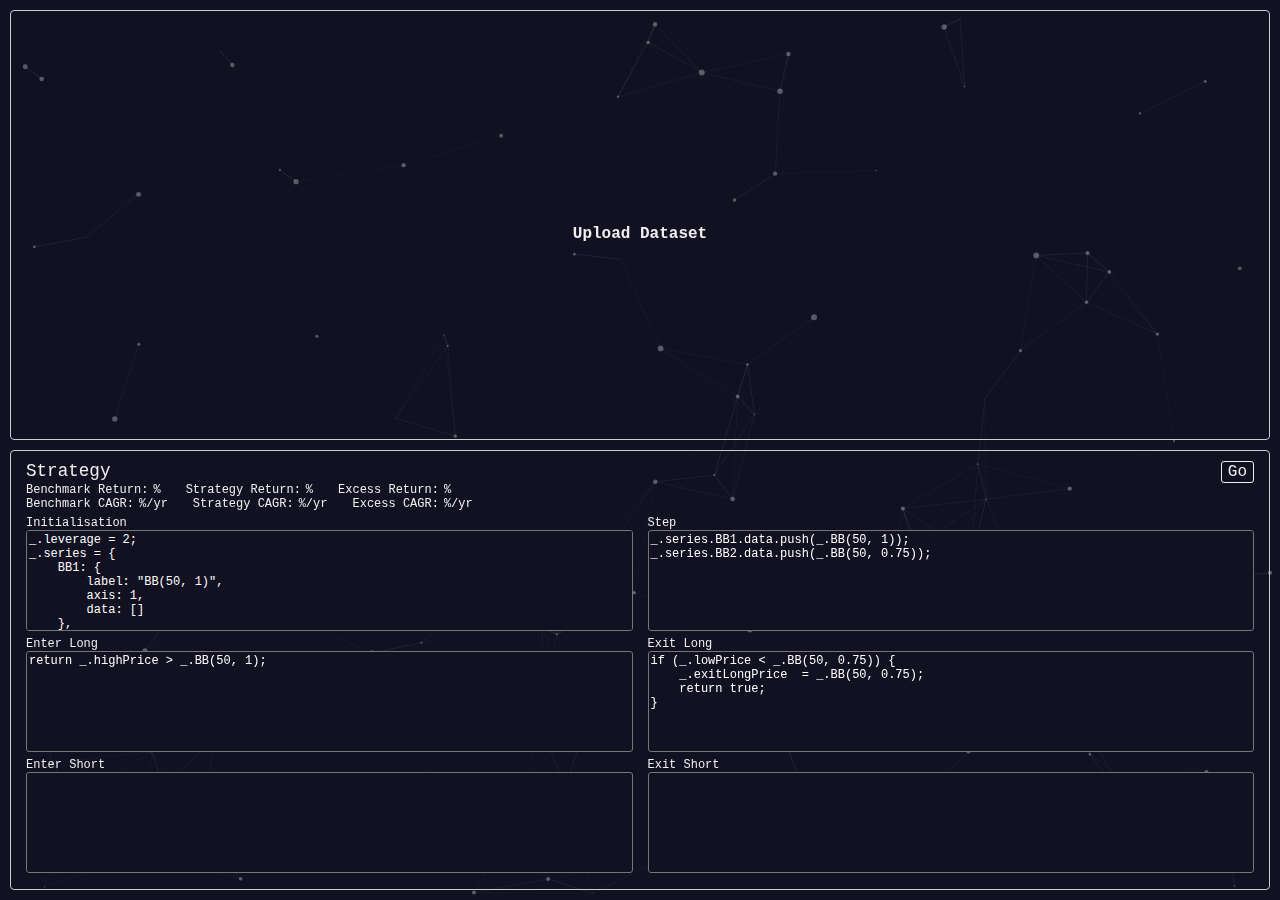
==== index.html @ 2eab0978 "Rename backtest.html to index.html" ====
<html>
<head>
	<title>Strategy Backtesting</title>
	
	<script type="text/javascript" src="js/jquery-1.11.1.min.js"></script>
	<script type="text/javascript" src="js/dygraph.min.js"></script>
	<script type="text/javascript" src="js/particles.min.js"></script>
	<script type="text/javascript" src="js/loadParticles.js"></script>
	<script type="text/javascript" src="js/backtest.js"></script>
	
	<link rel="shortcut icon" type="image/png" href="img/favicon.png""/>
	<link rel="stylesheet" href="css/main.css" />
</head>
<body>
	<div id="divParticles"></div>

	<div id="divChartContainer" class="fileInput">
		<div id="divChart"></div>
		<label id="lblFileInput" for="inpUploadDataset">
			<div>Upload Dataset</div>
			<input id="inpUploadDataset" type="file" style="display: none;"/>
		</label>
	</div>
	
	<div id="divInputs">
		<div id="divStrategyHeader">
			<label>Strategy</label>
			<button id="btnReset" class="fileInput" style="display: none;">Reset</button>
			<button id="btnBacktest" class="fileInput">Go</button>
		</div>
        <div id="divResults">
            <label>Benchmark Return:</label><span id="txtBenchmarkReturn"></span><label>%</label>
            <label>Strategy Return:</label><span id="txtStrategyReturn"></span><label>%</label>
            <label>Excess Return:</label><span id="txtExcessReturn"></span><label>%</label>
            <label>Benchmark CAGR:</label><span id="txtBenchmarkCAGR"></span><label>%/yr</label>
            <label>Strategy CAGR:</label><span id="txtStrategyCAGR"></span><label>%/yr</label>
            <label>Excess CAGR:</label><span id="txtExcessCAGR"></span><label>%/yr</label>
        </div>
        <div id="divParameters">
            <div id="divInit">
                <label>Initialisation</label>
                <textarea id="txtInit"></textArea>
            </div>
            <div id="divStep">
                <label>Step</label>
                <textarea id="txtStep"></textArea>
            </div>
            <div id="divEnterLong">
                <label>Enter Long</label>
                <textarea id="txtEnterLong"></textArea>
            </div>
            <div id="divExitLong">
                <label>Exit Long</label>
                <textarea id="txtExitLong"></textArea>
            </div>
            <div id="divEnterShort">
                <label>Enter Short</label>
                <textarea id="txtEnterShort"></textArea>
            </div>
            <div id="divExitShort">
                <label>Exit Short</label>
                <textarea id="txtExitShort"></textArea>
            </div>
        </div>
	</div>
</body>
</html>
---- css/main.css ----
* {
	font-family: "Courier New", "Courier", monospace, sans-serif;
	color: #eee;
	margin: 0;
}

#divParticles {
	width: 100%;
	height: 100%;
	background-color: #112;
}

#divParticles canvas {
	position: absolute;
	width: 100%;
	height: 100%;
}

.dygraph-legend {
	position: absolute;
	display: grid;
	float: right;
	text-align: right;
	font-size: 0.75em;
	left: unset !important;
	top: 10px !important;
	right: 10px !important;
	background-color: #0008;
	z-index: 999;
}

.dygraph-legend > span {
	float: left;
	text-align: left;
}

.dygraph-legend > span > b {
	width: 180px;
	display: inline-block;
	text-align: right;
}

#divChartContainer {
	position: absolute;
    left: 10px;
    right: 10px;
    top: 10px;
    bottom: 460px;
    border: 1px solid #ccc;
    border-radius: 4px;
    padding: 10px;
}

#divChart {
	position: absolute;
	top: 0;
	left: 0;
	bottom: 0;
	right: 0;
}

.fileInput:hover {
	background-color: rgba(255, 255, 255, 0.1) !important;
	cursor: pointer;
}

.fileInput:active {
	background-color: rgba(255, 255, 255, 0.2) !important;
}

#lblFileInput {
	position: absolute;
	top: 0;
	left: 0;
	bottom: 0;
	right: 0;
	font-weight: bold;
	cursor: pointer;
}

#lblFileInput div {
	position: absolute;
    top: 50%;
    left: 50%;
    transform: translateX(-50%);
}

#divInputs {
	position: absolute;
    top: calc(100% - 450px);
    left: 10px;
    right: 10px;
    bottom: 10px;
    padding: 10px;
    border: 1px solid #ccc;
    border-radius: 4px;
}

#divStrategyHeader {
	float: left;
	width: 100%;
}

#divStrategyHeader > label {
	float: left;
	margin-left: 5px;
	font-size: 1.1em;
}

#divStrategyHeader > button {
	float: right;
    margin-right: 5px;
    font-size: 1em;
    border: 1px solid #eee;
    border-radius: 3px;
	background-color: #112;
}

#divStrategyHeader > #btnReset {
    float: left;
    margin-left: 16px;
}

#divInputs > div:not(:first-of-type) > div {
	float: left;
	width: calc(50% - 12.5px);
	height: calc(33% - 1.5em - 0.75em);
	padding: 5px;
	font-size: 0.75em;
}

#divInputs > div:not(:first-of-type) > div:nth-of-type(2n+1) {
    margin-right: 5px;
}

#divParameters > div > div:not(:first-of-type) > label {
	float: left;
	width: 100%;
}

#divParameters > div > textarea {
	float: left;
    border-radius: 3px;
    resize: none;
    width: 100%;
    height: calc(100% - 10px);
    background-color: #112;
    color: #fff;
	font-size: 1em;
}

#divResults {
	display: inline-block;
    margin-left: 5px;
    font-size: 0.75em;
}

#divResults > * {
    float: left;
}

#divResults > label:nth-of-type(6n+1) {
    clear: left;
    padding-right: 4px;
}

#divResults > label:nth-of-type(2n+1) {
    padding-right: 5px;
}

#divResults > label:nth-of-type(2n+2) {
    padding-right: 25px;
}

*::-webkit-scrollbar {
    width: 0.5em;
}

*::-webkit-scrollbar-thumb {
    background-color: #bbb;
	border-radius: 0.25em;
}

*::-webkit-scrollbar-track {
    background-color: #224;
}
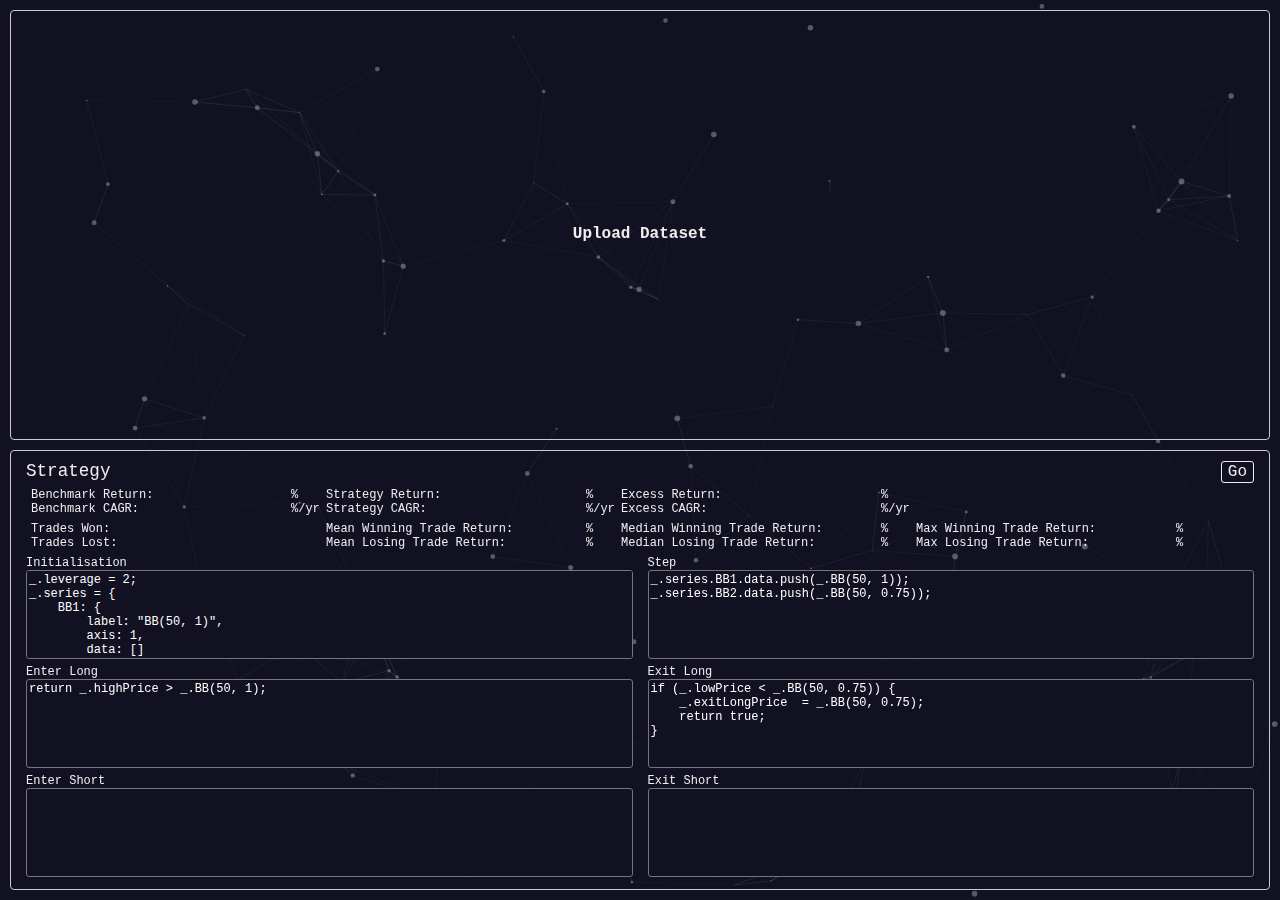
==== commit 99e9cd7c: "Added extra statistics, moved chart legend on mouseover" ====
--- a/index.html
+++ b/index.html
@@ -29,12 +29,62 @@
 			<button id="btnBacktest" class="fileInput">Go</button>
 		</div>
         <div id="divResults">
-            <label>Benchmark Return:</label><span id="txtBenchmarkReturn"></span><label>%</label>
-            <label>Strategy Return:</label><span id="txtStrategyReturn"></span><label>%</label>
-            <label>Excess Return:</label><span id="txtExcessReturn"></span><label>%</label>
-            <label>Benchmark CAGR:</label><span id="txtBenchmarkCAGR"></span><label>%/yr</label>
-            <label>Strategy CAGR:</label><span id="txtStrategyCAGR"></span><label>%/yr</label>
-            <label>Excess CAGR:</label><span id="txtExcessCAGR"></span><label>%/yr</label>
+			<div>
+				<div>
+					<label>Benchmark Return:</label><label>%</label><span id="txtBenchmarkReturn"></span>
+				</div>
+				<div>
+					<label>Benchmark CAGR:</label><label>%/yr</label><span id="txtBenchmarkCAGR"></span>
+				</div>
+			</div>
+			<div>
+				<div>
+					<label>Strategy Return:</label><label>%</label><span id="txtStrategyReturn"></span>
+				</div>
+				<div>
+					<label>Strategy CAGR:</label><label>%/yr</label><span id="txtStrategyCAGR"></span>
+				</div>
+			</div>
+			<div>
+				<div>
+					<label>Excess Return:</label><label>%</label><span id="txtExcessReturn"></span>
+				</div>
+				<div>
+					<label>Excess CAGR:</label></span><label>%/yr</label><span id="txtExcessCAGR"></span>
+				</div>
+			</div>	
+			<div style="clear: left;">
+				<div>
+					<label>Trades Won:</label><span id="txtTradesWon"></span><label>&nbsp;</label>
+				</div>
+				<div>
+					<label>Trades Lost:</label><span id="txtTradesLost"></span><label>&nbsp;</label>
+				</div>
+			</div>
+			<div>
+				<div>
+					<label>Mean Winning Trade Return:</label><label>%</label><span id="txtMeanWinningTradeReturn"></span>
+				</div>
+				<div>
+					<label>Mean Losing Trade Return:</label><label>%</label><span id="txtMeanLosingTradeReturn"></span>
+				</div>
+			</div>
+			<div>
+				<div>
+					<label>Median Winning Trade Return:</label><label>%</label><span id="txtMedianWinningTradeReturn"></span>
+				</div>
+				<div>
+					<label>Median Losing Trade Return:</label><label>%</label><span id="txtMedianLosingTradeReturn"></span>
+				</div>
+			</div>
+			<div>
+				<div>
+					<label>Max Winning Trade Return:</label><label>%</label><span id="txtMaxWinningTradeReturn"></span>
+				</div>
+				<div>
+					<label>Max Losing Trade Return:</label><label>%</label><span id="txtMaxLosingTradeReturn"></span>
+				</div>
+			</div>
         </div>
         <div id="divParameters">
             <div id="divInit">
@@ -64,4 +114,4 @@
         </div>
 	</div>
 </body>
-</html>
+</html>--- a/css/main.css
+++ b/css/main.css
@@ -19,12 +19,11 @@
 .dygraph-legend {
 	position: absolute;
 	display: grid;
-	float: right;
 	text-align: right;
 	font-size: 0.75em;
-	left: unset !important;
 	top: 10px !important;
-	right: 10px !important;
+	right: 10px;
+	padding: 5px;
 	background-color: #0008;
 	z-index: 999;
 }
@@ -124,7 +123,7 @@
 #divInputs > div:not(:first-of-type) > div {
 	float: left;
 	width: calc(50% - 12.5px);
-	height: calc(33% - 1.5em - 0.75em);
+	height: calc(33% - 2.5em - 0.75em);
 	padding: 5px;
 	font-size: 0.75em;
 }
@@ -155,21 +154,27 @@
     font-size: 0.75em;
 }
 
-#divResults > * {
-    float: left;
+#divResults > div {
+	float: left;
+	width: 280px !important;
+	margin-right: 5px;
+	height: 2em !important;
+	font-size: 1em !important;
 }
 
-#divResults > label:nth-of-type(6n+1) {
-    clear: left;
-    padding-right: 4px;
+#divResults > div > div {
+	width: inherit;
+	float: left;
+	clear: left;
 }
 
-#divResults > label:nth-of-type(2n+1) {
-    padding-right: 5px;
+#divResults > div > div > span, #divResults > div > div > label:last-of-type {
+	display: inline-block;
+	float: right;
 }
 
-#divResults > label:nth-of-type(2n+2) {
-    padding-right: 25px;
+#divResults > div > div > label:last-of-type {
+	width: 20px;
 }
 
 *::-webkit-scrollbar {
